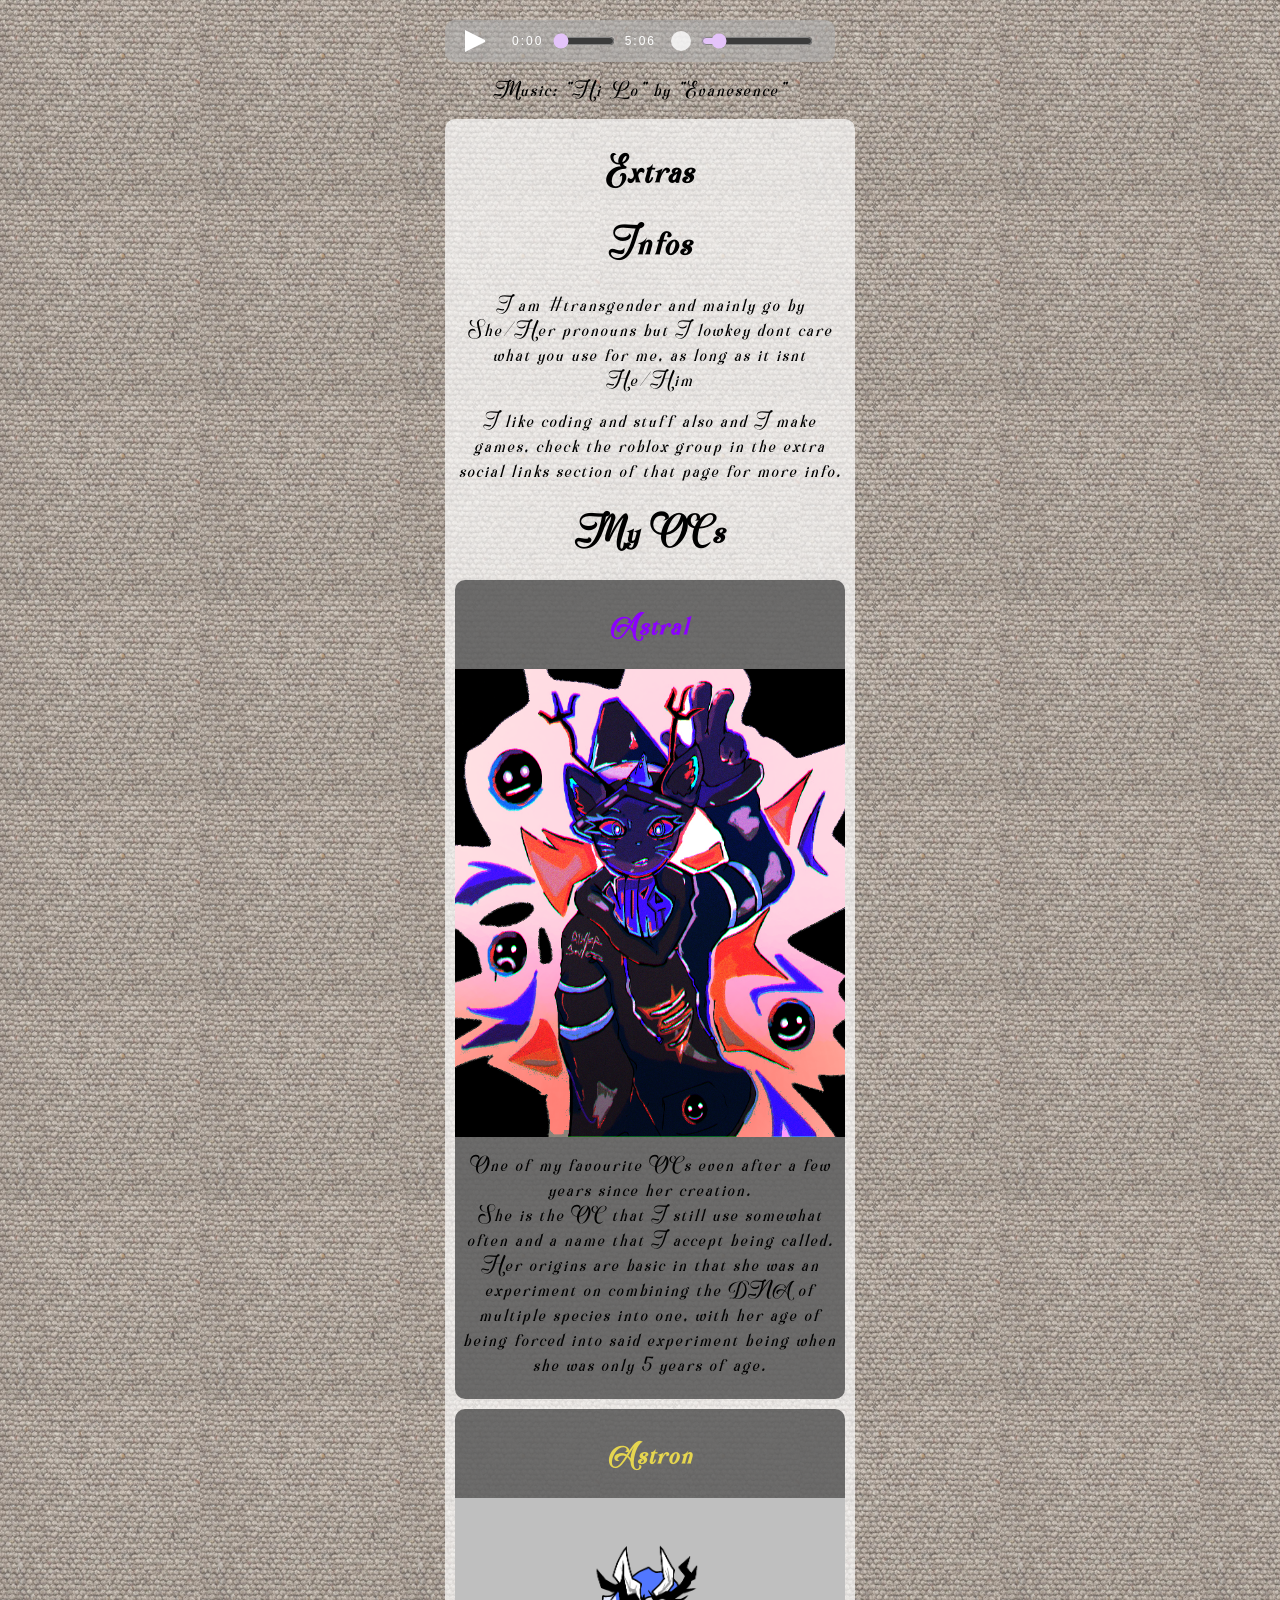
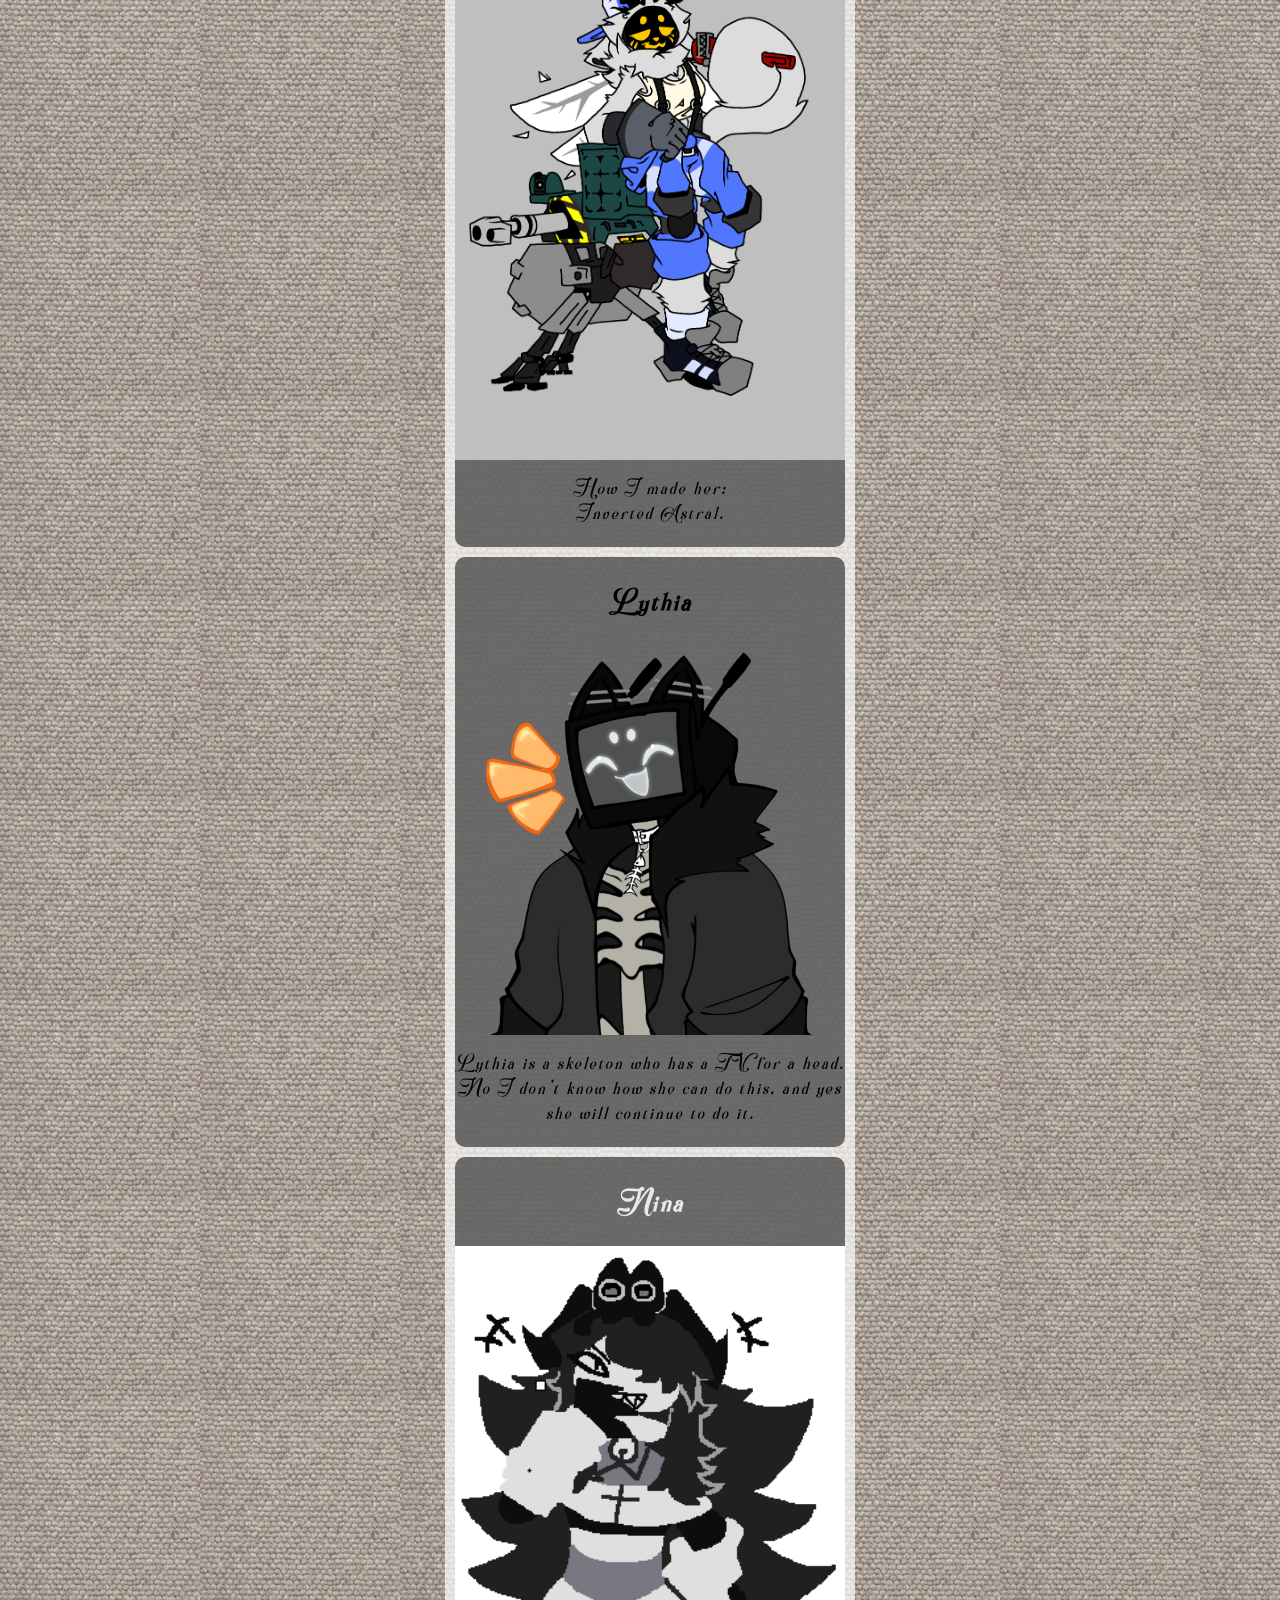
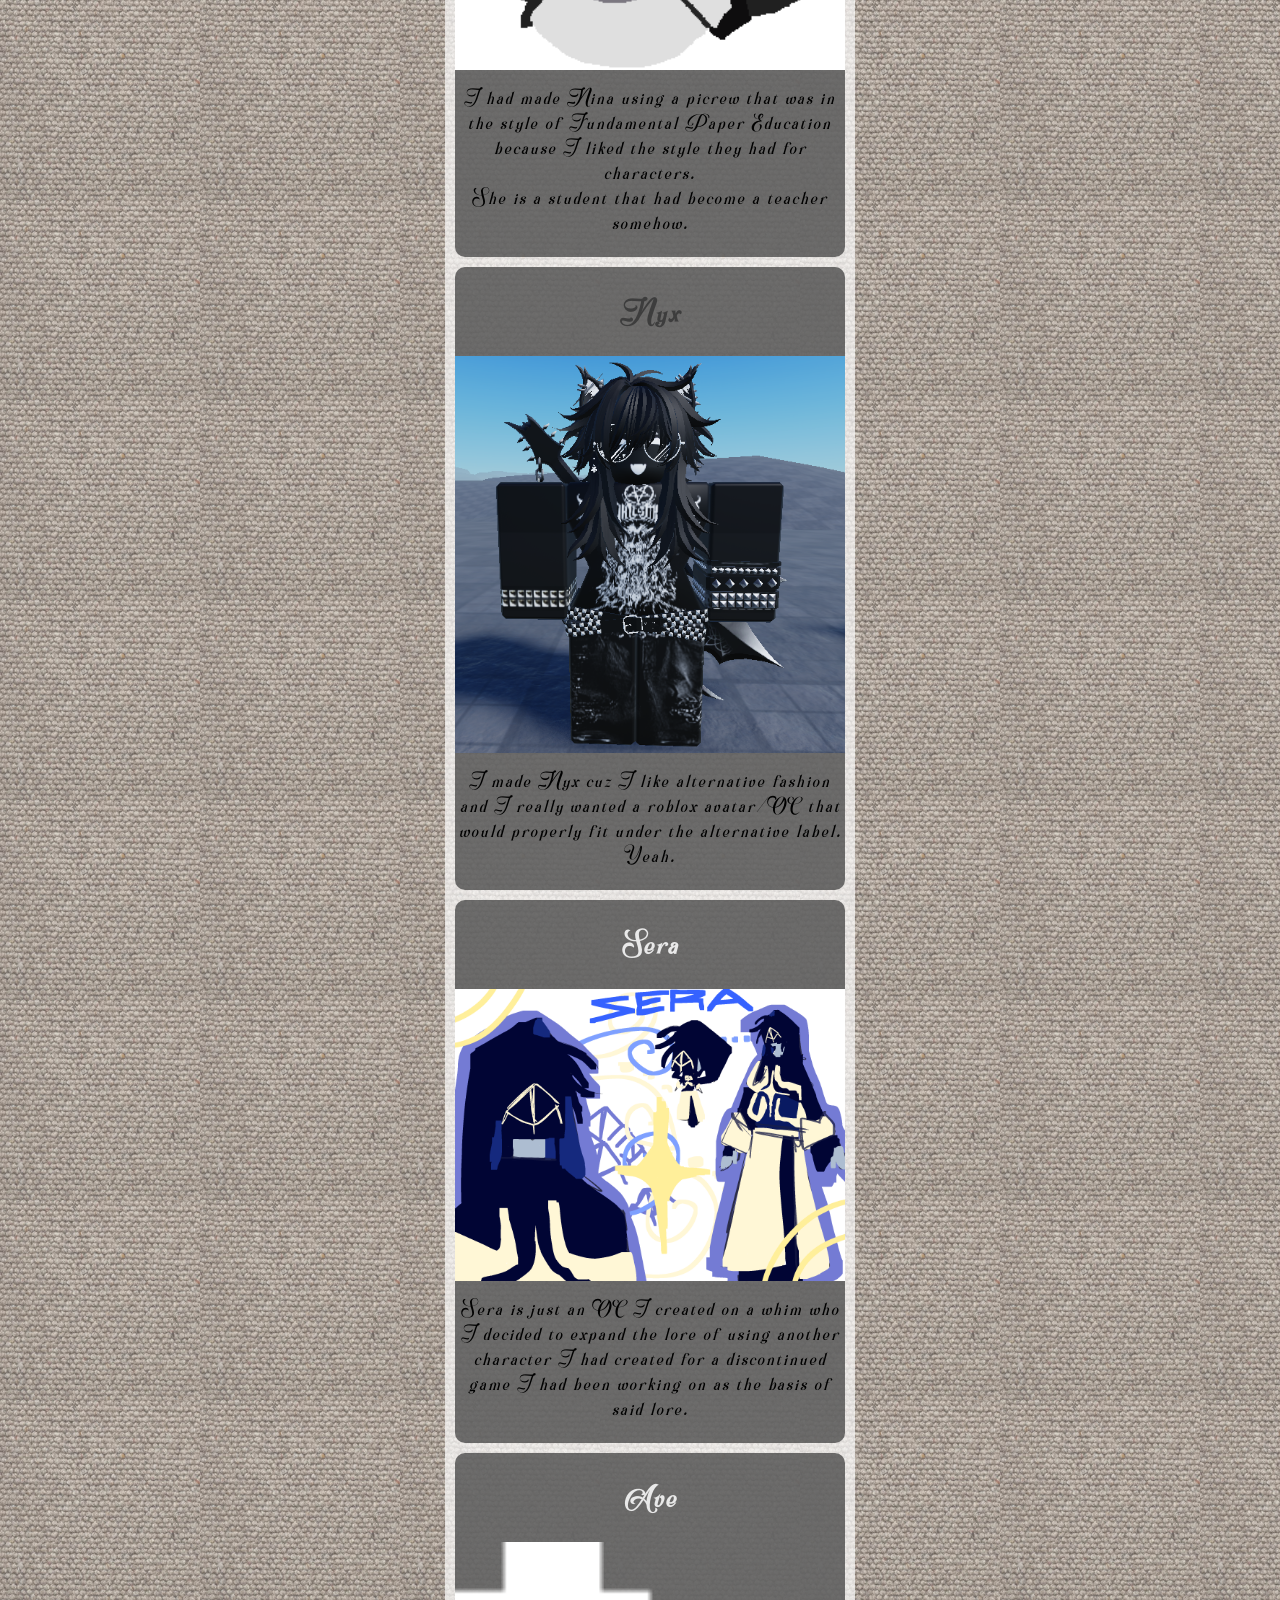
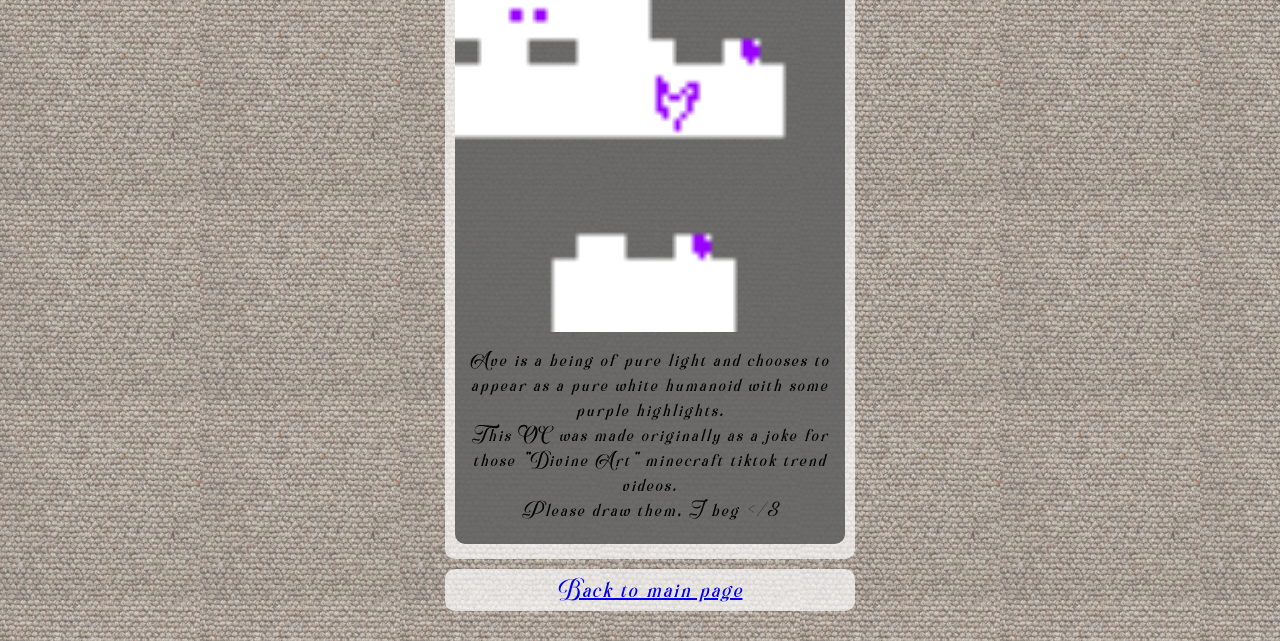
==== Extras/index.html @ c44971b2 "Song Names and Credits" ====
<!DOCTYPE html>
<html lang="en">
<head>
  <meta charset="UTF-8">
  <meta name="viewport" content="width=device-width, initial-scale=1.0">
  <title>Noras website thing</title>
  <link rel="stylesheet" href="../style.css">
</head>
<body class="Carpet">
  <main>
    <div class="audio-player">
        <audio id="audio" src="../sounds/Hi-Lo.mp3" autoplay></audio>
        <button id="play-pause" class="play-btn" aria-label="Play"></button>
        <div class="timeline-container">
          <span id="current-time">0:00</span>
          <input type="range" id="seek-slider" max="100" value="0">
          <span id="duration">0:00</span>
        </div>
        <div class="volume-container">
          <button id="mute-toggle" class="volume-btn" aria-label="Mute"></button>
          <input type="range" id="volume-slider" max="100" value="10">
        </div>
      </div>
      <p>Music: "Hi-Lo" by "Evanesence"</p>
    <section class="lightbg">
      <h1>Extras</h1>
      <h2>Infos</h2>
      <p>I am #transgender and mainly go by She/Her pronouns but I lowkey dont care what you use for me, as long as it isnt He/Him</p>
      <p>I like coding and stuff also and I make games, check the roblox group in the extra social links section of that page for more info.</p>
      <h2>My OCs</h2>
      <div class="oc-container">
        <div class="oc">
          <h3 style="color: #8c00ff">Astral</h3>
          <img src="../images/OCs/ASTRAL.png" alt="Astral" class="oc-image">
          <p>One of my favourite OCs even after a few years since her creation.<br>
            She is the OC that I still use somewhat often and a name that I accept being called.<br>
            Her origins are basic in that she was an experiment on combining the DNA of multiple species into one, 
            with her age of being forced into said experiment being when she was only 5 years of age.</p>
        </div>
        <div class="oc">
          <h3 style="color: #e6d64f">Astron</h3>
          <img src="../images/OCs/ASTRON.png" alt="Astron" class="oc-image">
          <p>How I made her:<br>Inverted Astral.</p>
        </div>
        <div class="oc">
          <h3 style="color: #000">Lythia</h3>
          <img src="../images/OCs/LYTHIA.png" alt="Lythia" class="oc-image">
          <p>Lythia is a skeleton who has a TV for a head.<br>
            No I don't know how she can do this, and yes she will continue to do it.</p>
        </div>
        <div class="oc">
          <h3 style="color: #e9e9e9">Nina</h3>
          <img src="../images/OCs/NINA.png" alt="Nina" class="oc-image">
          <p>I had made Nina using a picrew that was in the style of Fundamental Paper Education because I liked the style they had for characters.<br>
            She is a student that had become a teacher somehow.</p>
        </div>
        <div class="oc">
          <h3 style="color: #3d3d3d">Nyx</h3>
          <img src="../images/OCs/NYX.png" alt="Nyx" class="oc-image">
          <p>I made Nyx cuz I like alternative fashion and I really wanted a roblox avatar/OC that would properly fit under the alternative label.<br>
          Yeah.<p>
        </div>
        <div class="oc">
          <h3 style="color: #e9e9e9">Sera</h3>
          <img src="../images/OCs/SERA.png" alt="Sera" class="oc-image">
          <p>Sera is just an OC I created on a whim who I decided to expand the lore of using another 
            character I had created for a discontinued game I had been working on as the basis of said lore.</p>
        </div>
        <div class="oc">
          <h3 style="color: #e9e9e9">Ave</h3>
          <img src="../images/OCs/AVE.png" alt="Ave" class="oc-image">
          <p>Ave is a being of pure light and chooses to appear as a pure white humanoid with some purple highlights.<br>
            This OC was made originally as a joke for those "Divine Art" minecraft tiktok trend videos.<br>
            Please draw them, I beg &lt;/3</p>
        </div>
      </div>
    </section>
    <section class="lightbg">
      <a href="../index.html">Back to main page</a>
    </section>
  </main>
  <script src="../index.js" defer></script>
</body>
</html>
---- style.css ----
:root {
  --bg-opacity: 0.7;
  --bg2-opacity: 0.05;
  --bg3-opacity: 0.3;
}

/*-Main Body-*/

main {
  max-width: 430px;
  margin: auto auto;
  padding: 20px;
  box-sizing: border-box;
}

body {
  position: relative;
  margin: 0;
  min-height: 100vh;
  letter-spacing: 2px;
  text-align: center;
  font-family: "Roffelia", cursive;
  font-size: 20px;
  background-color: white;
}

p {
  font-size: 16px;
}

/*-Fonts-*/

@font-face {
  font-family: "Roffelia";
  src: url("fonts/Roffelia.otf") format("opentype");
  font-weight: normal;
  font-style: normal;
  font-display: swap;
}

@font-face {
  font-family: "Typewriter";
  src: url("fonts/MonospaceTypewriter.ttf") format("truetype");
  font-weight: normal;
  font-style: normal;
  font-display: swap;
}

@font-face {
  font-family: "BLKCHCRY";
  src: url("fonts/BLKCHCRY.TTF") format("truetype");
  font-weight: normal;
  font-style: normal;
  font-display: swap;
}

/*-Background Styles-*/

.Backrooms {
  position: relative;
  top: 0;
  left: 0;
  width: 100%;
  height: 100%;
  z-index: -1;
  background-image:
    linear-gradient(rgb(255 255 255 / calc(1 - var(--bg-opacity))), rgb(255 255 255 / calc(1 - var(--bg-opacity)))),
    url("images/backr_a.webp");
  background-size: auto, 200px;
  background-repeat: repeat;
}

.Sign {
  position: relative;
  top: 0;
  left: 0;
  height: 100%;
  z-index: -1;
  background-image: url("images/CameraPhotos/DSCF9731.png");
  background-size: cover;
  background-repeat: no-repeat;
  background-position: center;
}

.Carpet {
  position: relative;
  top: 0;
  left: 0;
  height: 100%;
  z-index: -1;
  background-image:
    linear-gradient(rgb(255 255 255 / calc(1 - var(--bg-opacity))), rgb(255 255 255 / calc(1 - var(--bg-opacity)))),
    url("images/Carpet.jpg");
  background-size: auto, 200px;
  background-repeat: repeat;
}

.Tiles {
  position: relative;
  top: 0;
  left: 0;
  height: 100%;
  z-index: -1;
  background-image:
    linear-gradient(rgb(255 255 255 / calc(1 - var(--bg3-opacity))), rgb(255 255 255 / calc(1 - var(--bg3-opacity)))),
    url("images/tiles.jpg");
  background-size: auto, 200px;
  background-repeat: repeat;
}

.Buffet {
  position: relative;
  top: 0;
  left: 0;
  height: 100%;
  z-index: -1;
  background-image: url("images/BuffetFightBG.png");
  background-size: unset;
  background-repeat: no-repeat;
  background-position: center;
}

.TreeMoon {
  position: relative;
  top: 0;
  left: 0;
  height: 100%;
  z-index: -1;
  background-image: url("images/CameraPhotos/DSCF9712.jpg");
  background-size: cover;
  background-repeat: no-repeat;
  background-position: center;
}

.Weirdcore {
  position: relative;
  top: 0;
  left: 0;
  height: 100%;
  z-index: -1;
  background-image: url("images/WhyDidYouLeave.jpg");
  background-size: cover;
  background-repeat: no-repeat;
  background-position: center;
}

/*-Audio Styles-*/

.audio-player {
  display: flex;
  align-items: center;
  gap: 15px;
  background: #afafaf9c;
  color: #fff;
  padding: 10px 20px;
  border-radius: 10px;
  font-family: sans-serif;
  width: 100%;
}

/* Custom button states using CSS shapes instead of heavy icon libraries */
button {
  background: none;
  border: none;
  cursor: pointer;
  position: relative;
}

.play-btn {
  width: 20px;
  height: 20px;
  border-style: solid;
  box-sizing: border-box;
  border-width: 10px 0px 10px 20px;
  border-color: transparent transparent transparent #fff;
}

.play-btn.pause {
  border-style: double;
  border-width: 0px 0px 0px 20px;
}

.audio-player {
  display: flex;
  flex-wrap: wrap;            /* items drop below when there's no room */
  align-items: center;
  justify-content: center;
  gap: 10px 15px;             /* row gap, column gap */
  box-sizing: border-box;     /* padding counts toward the 100% */
  width: 100%;
  max-width: 100%;
  background: #afafaf9c;
  color: #fff;
  padding: 10px 20px;
  border-radius: 10px;
  font-family: sans-serif;
}

.timeline-container,
.volume-container {
  display: flex;
  align-items: center;
  gap: 8px;
  font-size: 12px;
  flex: 1 1 140px;            /* grow to fill, shrink, wrap below ~140px */
  min-width: 0;
}

.timeline-container input[type="range"],
.volume-container input[type="range"] {
  flex: 1;                    /* sliders take the leftover space */
  min-width: 0;               /* lets them shrink instead of overflowing */
  width: 100%;
}

input[type="range"] {
  cursor: pointer;
  accent-color: #e4c3fa6e;
}

.volume-btn {
  width: 20px;
  height: 20px;
  border-radius: 50%;
  background: #fff;
  opacity: 0.8;
}
.volume-btn.muted { opacity: 0.3; }


/*-Body Class Styles-*/

.astral {
  width:350px;
  max-width: 100%;
  height: auto;
}

.pwie {
  width: 175px;
  max-width: 100%;
  height: auto;
}

.photo {
  width: 370px;
  max-width: 100%;
  height: auto;
}

.deco {
  position: absolute;
  z-index: -1;
  pointer-events: none;
  width: 400px;
  max-width: 100%;
  height: auto;
  transform: translateX(-50%);
  opacity: var(--bg2-opacity);
}

.JsonLike {
  font-family: "Typewriter", monospace;
  text-indent: 20px;
  font-size: 16px;
}

.oc {
  margin-bottom: 10px;
  margin-top: 10px;
  padding-top: 5px;
  padding-bottom: 5px;
  position: relative;
  top: 0;
  left: 0;
  width: 100%;
  height: 100%;
  background-color: rgba(55, 55, 55, var(--bg-opacity));
  border-radius: 10px;
}

.oc-container {
  position: relative;
  width: 100%;
  max-width: 400px;
  margin-bottom: 5px;
  margin-top: 10px;
}

.oc-image {
  width: 100%;
  height: auto;
  display: block;
}

.darkbg {
  margin-bottom: 10px;
  margin-top: 10px;
  padding-top: 5px;
  padding-bottom: 5px;
  padding-left: 10px;
  padding-right: 10px;
  position: relative;
  top: 0;
  left: center;
  width: 100%;
  height: 100%;
  background-color: rgba(55, 55, 55, var(--bg-opacity));
  border-radius: 10px;
}

.lightbg {
  margin-bottom: 10px;
  margin-top: 10px;
  padding-top: 5px;
  padding-bottom: 5px;
  padding-left: 10px;
  padding-right: 10px;
  position: relative;
  top: 0;
  left: center;
  width: 100%;
  height: 100%;
  background-color: rgba(255, 255, 255, var(--bg-opacity));
  border-radius: 10px;
}

.kinsyumes {
  font-family: "BLKCHCRY", sans-serif;
  font-size: 22px;
  font-weight: bold;
}
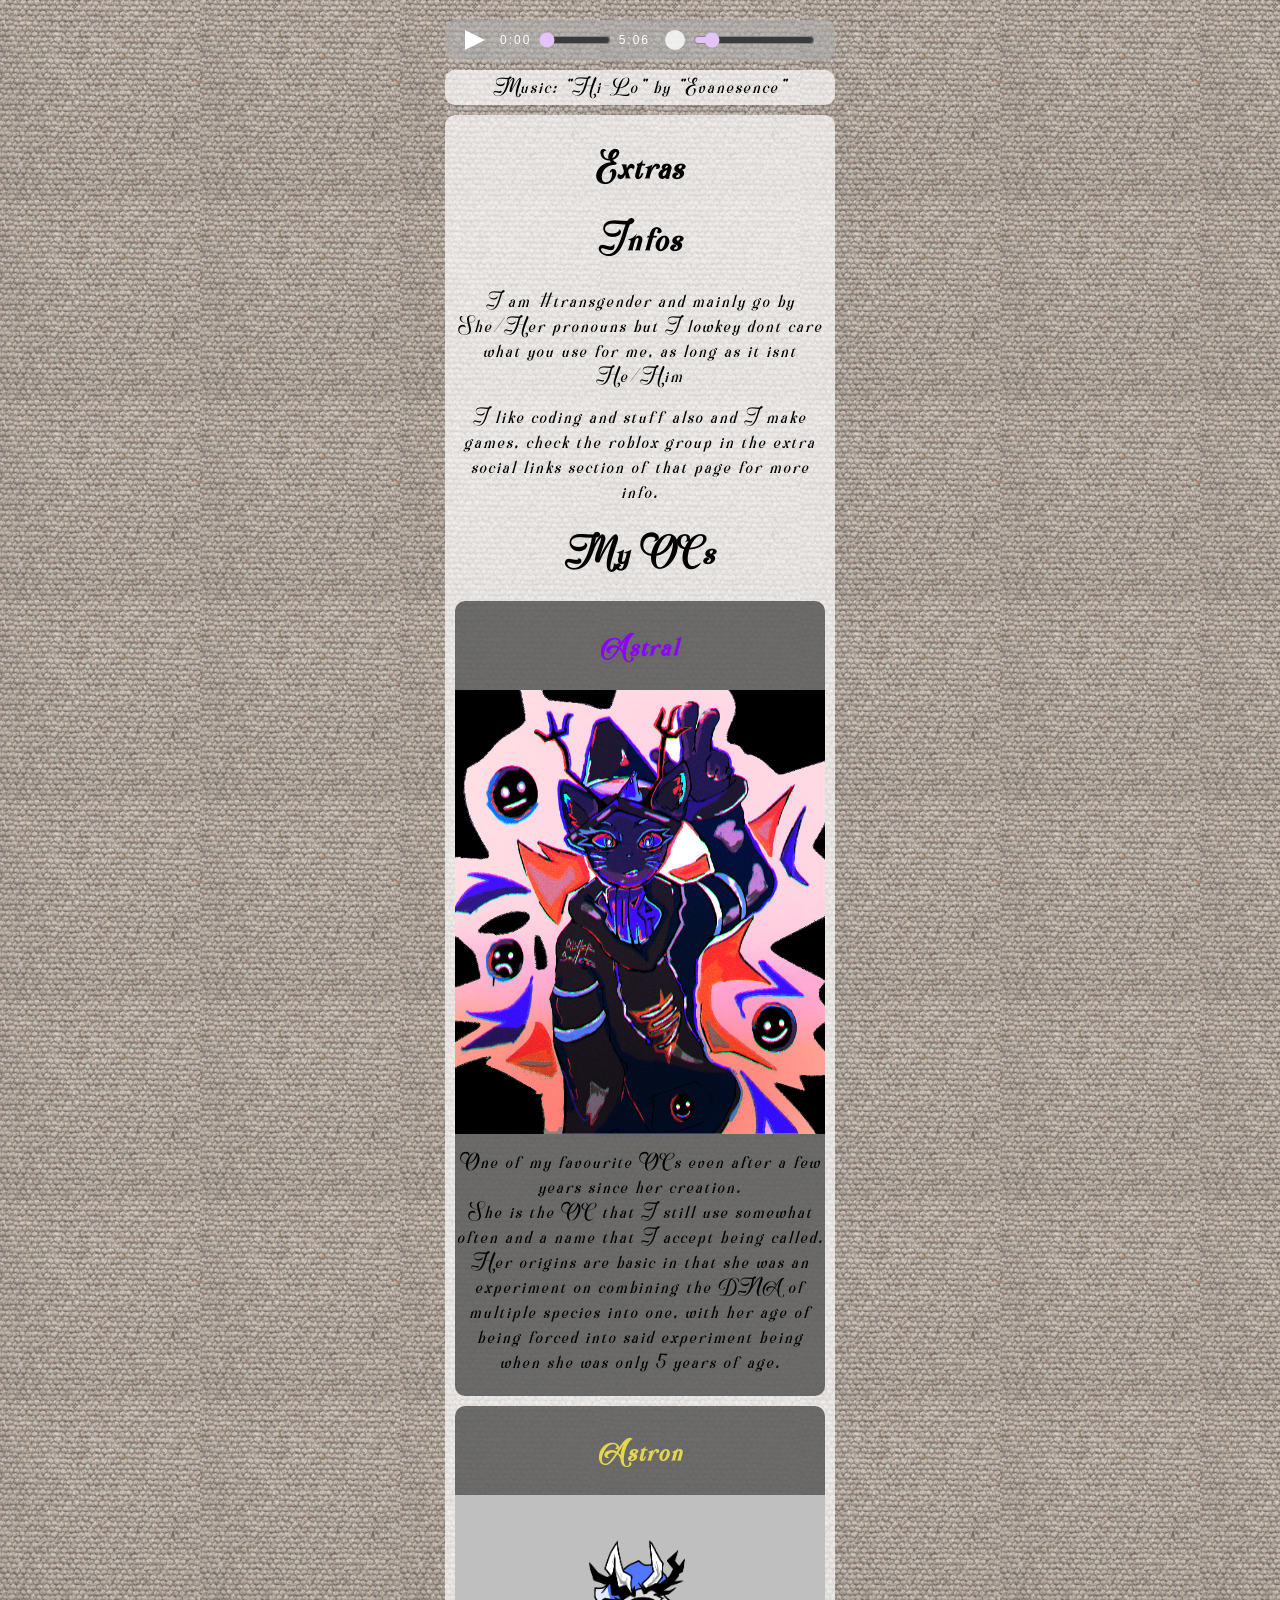
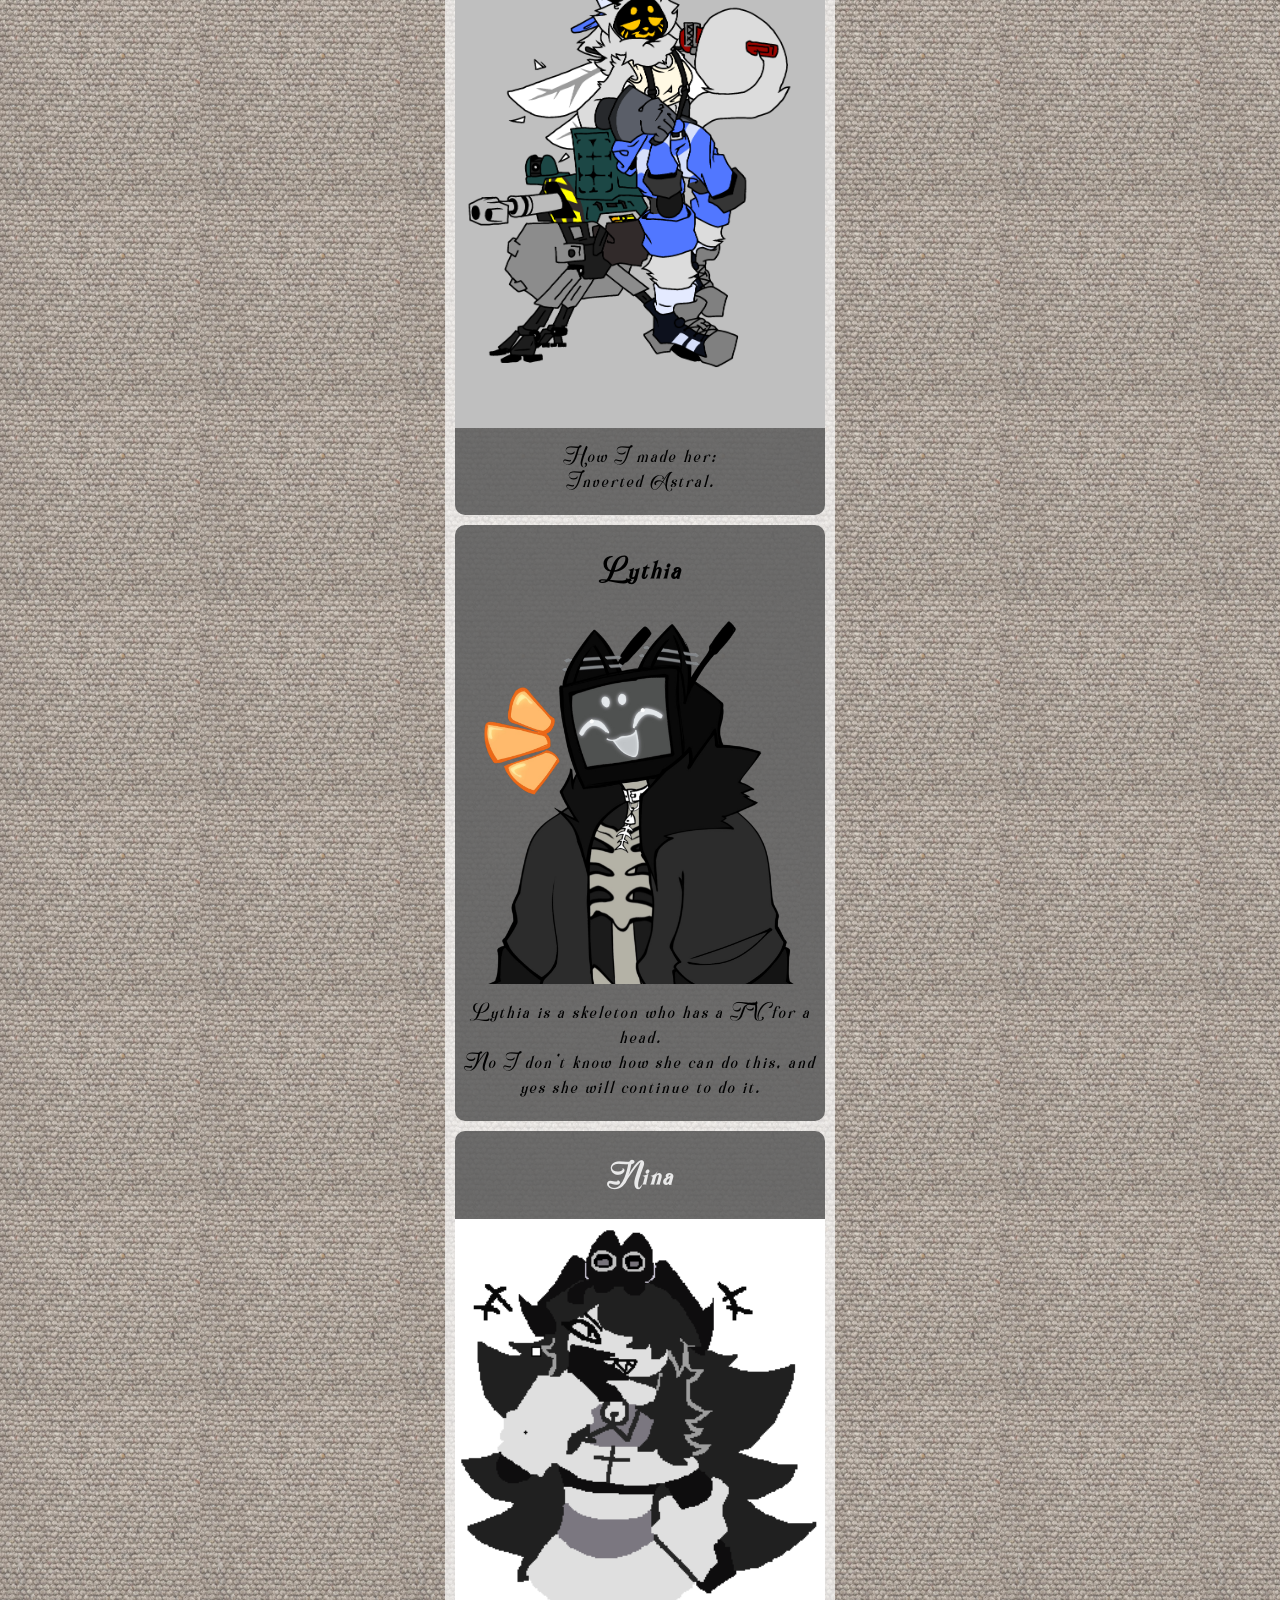
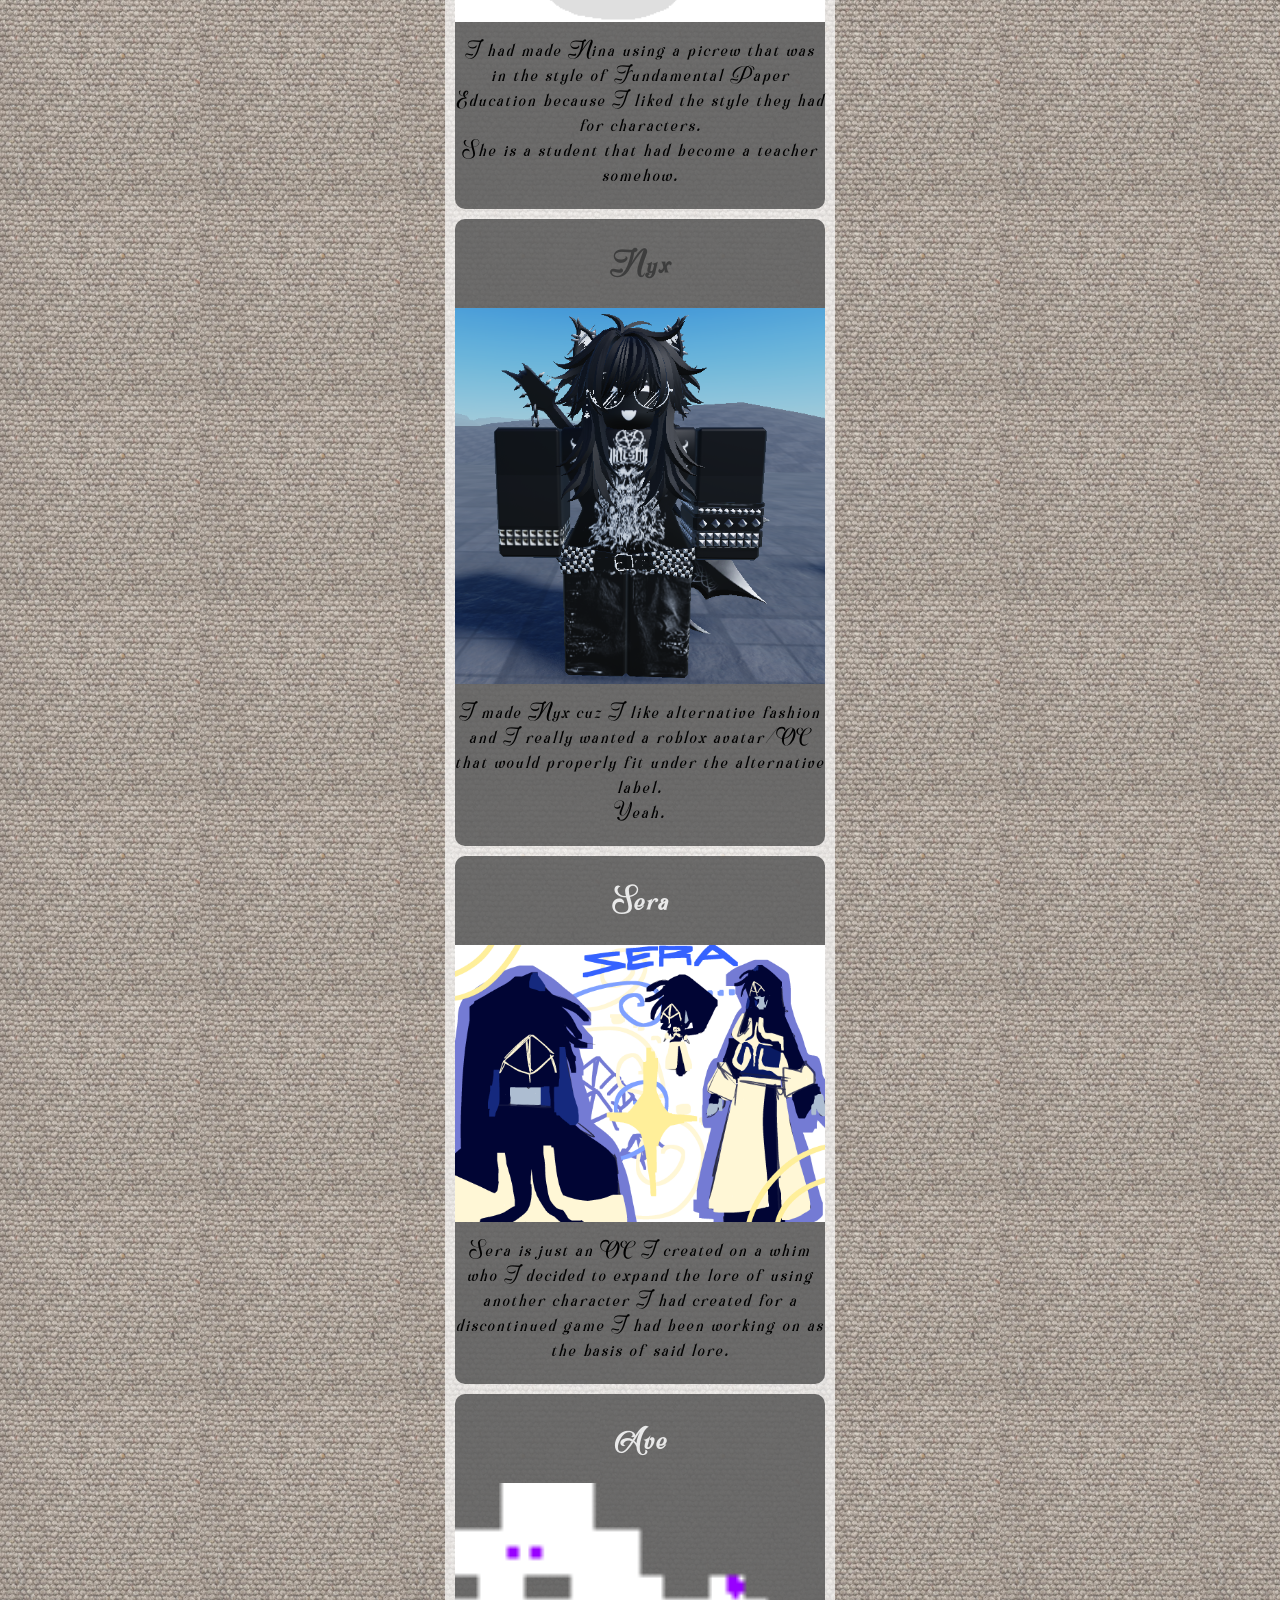
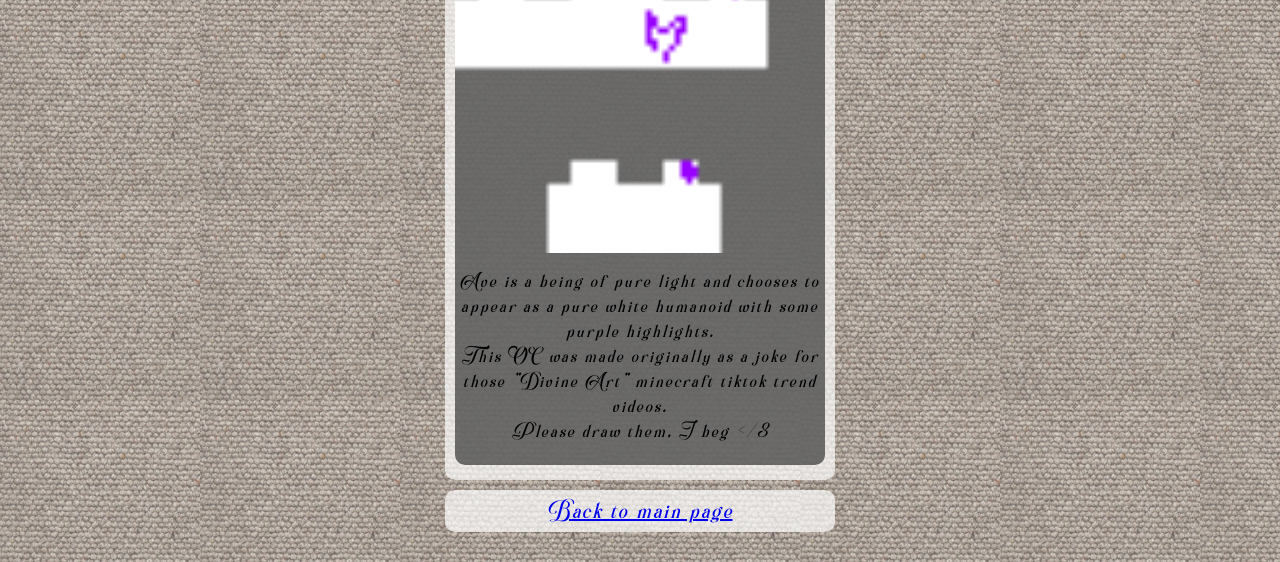
==== commit 3877fe6e: "music info" ====
--- a/Extras/index.html
+++ b/Extras/index.html
@@ -21,7 +21,7 @@
           <input type="range" id="volume-slider" max="100" value="10">
         </div>
       </div>
-      <p>Music: "Hi-Lo" by "Evanesence"</p>
+      <p class="lightbg">Music: "Hi-Lo" by "Evanesence"</p>
     <section class="lightbg">
       <h1>Extras</h1>
       <h2>Infos</h2>
--- a/style.css
+++ b/style.css
@@ -2,6 +2,10 @@
   --bg-opacity: 0.7;
   --bg2-opacity: 0.05;
   --bg3-opacity: 0.3;
+}
+
+*, *::before, *::after {
+  box-sizing: border-box;
 }
 
 /*-Main Body-*/
@@ -148,22 +152,28 @@
 
 .audio-player {
   display: flex;
+  flex-wrap: wrap;
   align-items: center;
-  gap: 15px;
+  justify-content: center;
+  gap: 10px 15px;
+  box-sizing: border-box;
+  width: 100%;
+  max-width: 100%;
+  margin: 0 auto;          /* centers the player in its parent */
   background: #afafaf9c;
   color: #fff;
   padding: 10px 20px;
   border-radius: 10px;
   font-family: sans-serif;
-  width: 100%;
-}
-
-/* Custom button states using CSS shapes instead of heavy icon libraries */
+}
+
 button {
   background: none;
   border: none;
   cursor: pointer;
   position: relative;
+  padding: 0;              /* removes default button padding that can nudge things sideways */
+  margin: 0;
 }
 
 .play-btn {
@@ -171,29 +181,13 @@
   height: 20px;
   border-style: solid;
   box-sizing: border-box;
-  border-width: 10px 0px 10px 20px;
+  border-width: 10px 0 10px 20px;
   border-color: transparent transparent transparent #fff;
 }
 
 .play-btn.pause {
   border-style: double;
-  border-width: 0px 0px 0px 20px;
-}
-
-.audio-player {
-  display: flex;
-  flex-wrap: wrap;            /* items drop below when there's no room */
-  align-items: center;
-  justify-content: center;
-  gap: 10px 15px;             /* row gap, column gap */
-  box-sizing: border-box;     /* padding counts toward the 100% */
-  width: 100%;
-  max-width: 100%;
-  background: #afafaf9c;
-  color: #fff;
-  padding: 10px 20px;
-  border-radius: 10px;
-  font-family: sans-serif;
+  border-width: 0 0 0 20px;
 }
 
 .timeline-container,
@@ -202,15 +196,16 @@
   align-items: center;
   gap: 8px;
   font-size: 12px;
-  flex: 1 1 140px;            /* grow to fill, shrink, wrap below ~140px */
+  flex: 1 1 140px;
   min-width: 0;
 }
 
 .timeline-container input[type="range"],
 .volume-container input[type="range"] {
-  flex: 1;                    /* sliders take the leftover space */
-  min-width: 0;               /* lets them shrink instead of overflowing */
-  width: 100%;
+  flex: 1;
+  min-width: 0;
+  width: 100%;
+  margin: 0;               /* range inputs have default side margins */
 }
 
 input[type="range"] {
